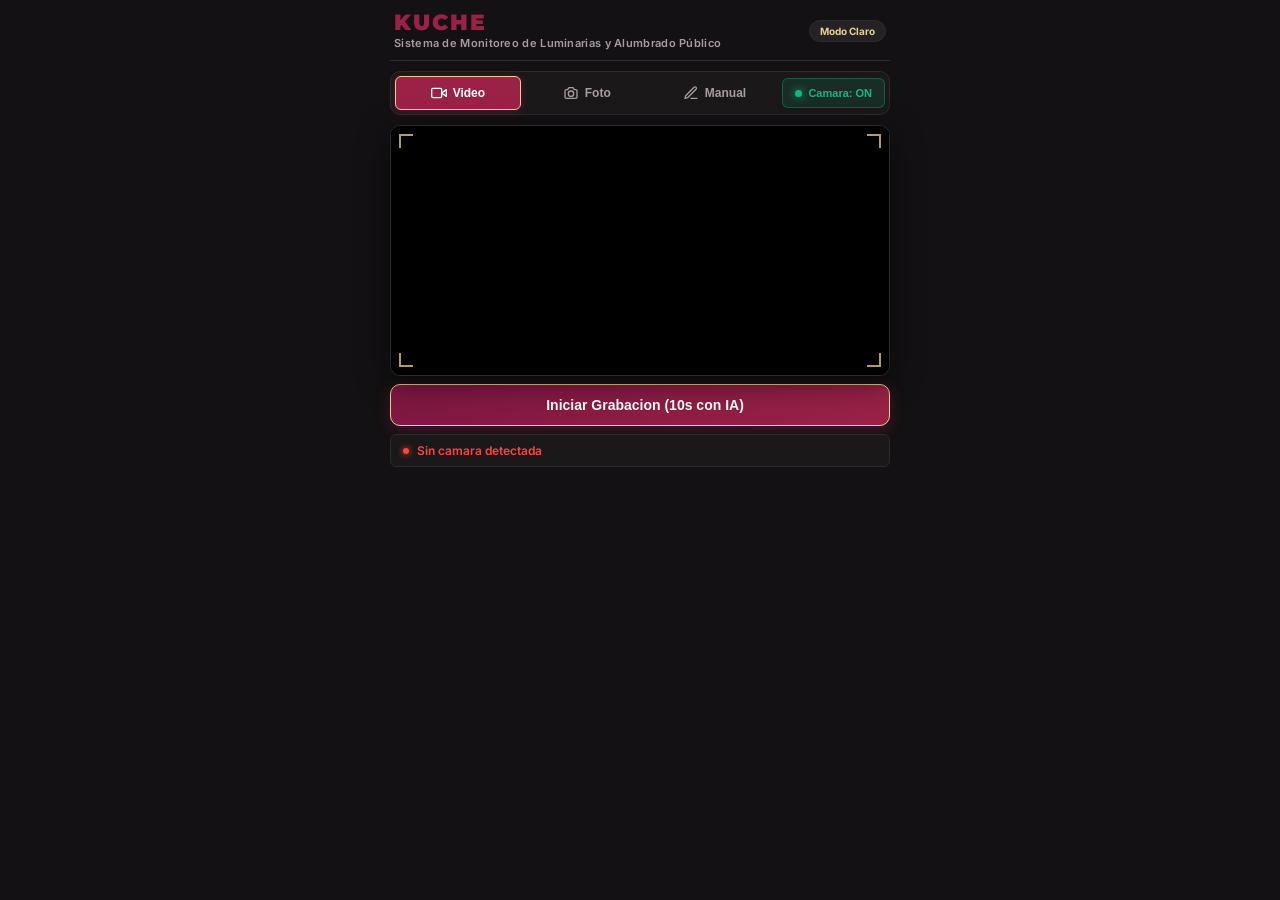
==== app.html @ 1e69f6f2 "feat(ui): eliminar logs de interfaz, banner PC conectada, campos de crucero/ubicacion y focalizar IA" ====
<!DOCTYPE html>
<html lang="es">
<head>
  <meta charset="utf-8">
  <meta name="viewport" content="width=device-width, initial-scale=1, maximum-scale=1, user-scalable=no">
  <title>KUCHE — App Móvil (Modo Demo)</title>
  
  <!-- PWA & Meta Tags -->
  <link rel="manifest" href="./static/manifest.json">
  <meta name="theme-color" content="#131113">
  <meta name="mobile-web-app-capable" content="yes">
  <meta name="apple-mobile-web-app-capable" content="yes">
  <meta name="apple-mobile-web-app-status-bar-style" content="black-translucent">
  <meta name="apple-mobile-web-app-title" content="KUCHE Demo">
  <meta name="application-name" content="KUCHE Demo">
  <meta name="msapplication-TileColor" content="#9B2247">
  <link rel="apple-touch-icon" href="./static/icons/apple-touch-icon.png">
  <link rel="icon" type="image/png" sizes="192x192" href="./static/icons/icon-192.png">
  
  <!-- Tipografía Montserrat y JetBrains Mono -->
  <link rel="preconnect" href="https://fonts.googleapis.com">
  <link href="https://fonts.googleapis.com/css2?family=Montserrat:wght@400;500;600;700;800;900&family=JetBrains+Mono:wght@400;600&family=Inter:wght@400;500;600;700&display=swap" rel="stylesheet">
  <link rel="stylesheet" href="./static/styles.css?v=8.0">
</head>
<body class="theme-dark">

<div class="app-wrapper">
  <!-- BARRA SUPERIOR / NAVBAR -->
  <header class="app-header">
    <div class="brand-group">
      <div class="brand-text">
        <h1 class="brand-kuche-wordmark">KUCHE</h1>
        <p>Sistema de Monitoreo de Luminarias y Alumbrado Público</p>
      </div>
    </div>
    <div style="display:flex; align-items:center; gap:8px;">
      <button id="btn-theme-toggle" class="btn-theme-pill" onclick="alternarTema()" title="Alternar entre Modo Oscuro y Modo Claro" style="padding:4px 10px; font-size:10px;">
        Modo Claro
      </button>
      <button id="btn-instalar-pwa" class="btn-instalar-pwa" style="display:none;" title="Instalar Aplicación en Pantalla de Inicio">
        <svg class="icon-svg" viewBox="0 0 24 24" style="width:13px; height:13px; stroke-width:2.5;"><path d="M21 15v4a2 2 0 0 1-2 2H5a2 2 0 0 1-2-2v-4"/><polyline points="7 10 12 15 17 10"/><line x1="12" y1="15" x2="12" y2="3"/></svg>
        <span>Instalar</span>
      </button>
    </div>
  </header>

  <!-- SELECTOR DE MODOS (TABS SEGMENTADOS) -->
  <div class="tabs-container">
    <div class="segmented-control tabs">
      <button class="tab activa" id="tab-video" onclick="cambiarModo('video')">
        <svg class="icon-svg" viewBox="0 0 24 24">
          <polygon points="23 7 16 12 23 17 23 7"/>
          <rect x="1" y="5" width="15" height="14" rx="2" ry="2"/>
        </svg>
        <span>Video</span>
      </button>
      <button class="tab" id="tab-foto" onclick="cambiarModo('foto')">
        <svg class="icon-svg" viewBox="0 0 24 24">
          <circle cx="12" cy="13" r="4"/>
          <path d="M5 7h2l2-3h6l2 3h2a2 2 0 0 1 2 2v9a2 2 0 0 1-2 2H5a2 2 0 0 1-2-2V9a2 2 0 0 1 2-2z"/>
        </svg>
        <span>Foto</span>
      </button>
      <button class="tab" id="tab-manual" onclick="cambiarModo('manual')">
        <svg class="icon-svg" viewBox="0 0 24 24">
          <path d="M12 20h9"/>
          <path d="M16.5 3.5a2.121 2.121 0 0 1 3 3L7 19l-4 1 1-4L16.5 3.5z"/>
        </svg>
        <span>Manual</span>
      </button>
    </div>
    <button id="btn-cam-toggle" class="btn-cam-toggle" onclick="toggleCamara()">
      <span class="dot-indicator"></span>
      <span>Camara: ON</span>
    </button>
  </div>

  <!-- VISOR DE CÁMARA / CANVAS -->
  <div id="visor-container">
    <div class="hud-reticle hud-tl"></div>
    <div class="hud-reticle hud-tr"></div>
    <div class="hud-reticle hud-bl"></div>
    <div class="hud-reticle hud-br"></div>
    <canvas id="canvas"></canvas>
    <div id="progress-bar"></div>
  </div>
  <!-- ÁREA DE CÁMARA EN MODO MANUAL (ADJUNTAR / TOMAR FOTO) -->
  <div id="manual-preview" style="display:none; position:relative; overflow:hidden;">
    <!-- Vista inicial: Botón de adjuntar / tomar foto en el visor de cámara -->
    <div id="manual-upload-prompt" style="display:flex; flex-direction:column; align-items:center; justify-content:center; gap:10px; width:100%; height:100%; min-height:220px; padding:20px; cursor:pointer;" onclick="document.getElementById('manual-foto-input').click()">
      <div style="width:54px; height:54px; border-radius:50%; background:rgba(188,149,92,0.18); border:1.5px solid var(--clr-dorado-acento, #BC955C); display:flex; align-items:center; justify-content:center; color:var(--clr-dorado-acento, #BC955C);">
        <svg class="icon-svg" style="width:28px; height:28px;" viewBox="0 0 24 24">
          <path d="M21 15v4a2 2 0 0 1-2 2H5a2 2 0 0 1-2-2v-4"/>
          <polyline points="17 8 12 3 7 8"/>
          <line x1="12" y1="3" x2="12" y2="15"/>
        </svg>
      </div>
      <div style="text-align:center;">
        <span style="display:block; font-size:14px; font-weight:800; color:#fff; letter-spacing:0.3px;">Cargar Fotografía de Evidencia</span>
        <small style="font-size:11px; color:var(--clr-texto-muted, #aaa);">Selecciona una imagen ya tomada desde tus archivos o galería</small>
      </div>
      <div class="btn-file-upload" style="margin-top:4px; pointer-events:none; padding:7px 16px; font-size:12px; display:inline-flex; align-items:center; gap:6px;">
        <svg class="icon-svg" viewBox="0 0 24 24" style="width:14px; height:14px;">
          <path d="M21 15v4a2 2 0 0 1-2 2H5a2 2 0 0 1-2-2v-4"/>
          <polyline points="17 8 12 3 7 8"/>
          <line x1="12" y1="3" x2="12" y2="15"/>
        </svg>
        <span id="manual-file-label">Seleccionar Imagen</span>
      </div>
    </div>

    <!-- Previsualización de la foto dentro de la zona de cámara -->
    <div id="manual-preview-container" style="display:none; width:100%; height:100%; min-height:220px; position:relative; background:#000;">
      <img id="manual-preview-img" src="" alt="Previsualización de evidencia" style="width:100%; height:100%; max-height:240px; object-fit:contain; display:block;">
      <div style="position:absolute; top:8px; left:8px; background:rgba(0,0,0,0.8); border:1px solid #10b981; border-radius:4px; padding:3px 8px; font-size:10px; font-weight:700; color:#10b981; display:flex; align-items:center; gap:4px;">
        <svg class="icon-svg" style="width:12px; height:12px;" viewBox="0 0 24 24"><polyline points="20 6 9 17 4 12"/></svg>
        <span>Foto Cargada</span>
      </div>
      <div style="position:absolute; top:8px; right:8px; display:flex; gap:6px;">
        <button type="button" onclick="document.getElementById('manual-foto-input').click()" style="background:rgba(0,0,0,0.85); border:1px solid var(--clr-dorado-acento, #BC955C); color:var(--clr-dorado-acento, #BC955C); padding:5px 10px; border-radius:4px; font-size:11px; font-weight:700; cursor:pointer;">Cambiar</button>
        <button type="button" onclick="eliminarFotoManual()" style="background:rgba(0,0,0,0.85); border:1px solid #ef4444; color:#ef4444; padding:5px 10px; border-radius:4px; font-size:11px; font-weight:700; cursor:pointer;">Quitar</button>
      </div>
    </div>

    <input type="file" id="manual-foto-input" accept="image/*" hidden onchange="cargarFotoManual(event)">
  </div>

  <!-- CONTROL DE MODO VIDEO (MÁXIMO 10 SEGUNDOS) -->
  <div id="sec-video">
    <button id="btn-grabar-video" class="btn-record" onclick="toggleGrabacionVideo()">
      <span id="ico-grabar"><span class="rec-pulse-icon"></span></span>
      <span id="txt-grabar">Iniciar Grabacion (10s con IA)</span>
    </button>
  </div>

  <!-- ESTADO DE LA IA -->
  <div id="live">Iniciando sistema...</div>

  <!-- SECCIÓN MODO FOTO -->
  <div id="sec-foto">
    <button onclick="capturarFoto()" class="btn-primary-action">
      <svg class="icon-svg" viewBox="0 0 24 24">
        <circle cx="12" cy="12" r="3"/>
        <path d="M19.4 15a1.65 1.65 0 0 0 .33 1.82l.06.06a2 2 0 0 1 0 2.83 2 2 0 0 1-2.83 0l-.06-.06a1.65 1.65 0 0 0-1.82-.33 1.65 1.65 0 0 0-1 1.51V21a2 2 0 0 1-2 2 2 2 0 0 1-2-2v-.09A1.65 1.65 0 0 0 9 19.4a1.65 1.65 0 0 0-1.82.33l-.06.06a2 2 0 0 1-2.83 0 2 2 0 0 1 0-2.83l.06-.06a1.65 1.65 0 0 0 .33-1.82 1.65 1.65 0 0 0-1.51-1H3a2 2 0 0 1-2-2 2 2 0 0 1 2-2h.09A1.65 1.65 0 0 0 4.6 9a1.65 1.65 0 0 0-.33-1.82l-.06-.06a2 2 0 0 1 0-2.83 2 2 0 0 1 2.83 0l.06.06a1.65 1.65 0 0 0 1.82.33H9a1.65 1.65 0 0 0 1-1.51V3a2 2 0 0 1 2-2 2 2 0 0 1 2 2v.09a1.65 1.65 0 0 0 1 1.51 1.65 1.65 0 0 0 1.82-.33l.06-.06a2 2 0 0 1 2.83 0 2 2 0 0 1 0 2.83l-.06.06a1.65 1.65 0 0 0-.33 1.82V9a1.65 1.65 0 0 0 1.51 1H21a2 2 0 0 1 2 2 2 2 0 0 1-2 2h-.09a1.65 1.65 0 0 0-1.51 1z"/>
      </svg>
      <span>Capturar y Analizar Foto</span>
    </button>
    <label class="btn-file-upload">
      <svg class="icon-svg" viewBox="0 0 24 24">
        <path d="M21 15v4a2 2 0 0 1-2 2H5a2 2 0 0 1-2-2v-4"/>
        <polyline points="17 8 12 3 7 8"/>
        <line x1="12" y1="3" x2="12" y2="15"/>
      </svg>
      <span>Subir imagen desde archivo</span>
      <input type="file" id="file" accept="image/*" hidden>
    </label>
  </div>

  <!-- SECCIÓN MODO MANUAL -->
  <div id="sec-manual">
    <div>
      <label class="form-label" for="infra-categoria-manual">Tipo de Luminaria / Incidencia</label>
      <select id="infra-categoria-manual" class="input-select">
        <option value="Luminaria LED Vial">Luminaria LED Vial Apagada</option>
        <option value="Luminaria Colonial">Luminaria Colonial / Farol Apagado</option>
        <option value="Luminaria Solar">Luminaria Solar Sin Carga</option>
        <option value="Fotocelda Averiada">Fotocelda Averiada / Intermitente</option>
        <option value="Brazo de Luminaria Dañado">Brazo / Soporte de Luminaria Afectado</option>
      </select>
    </div>


    <!-- CONFIRMACIÓN CON LA FOTO YA SUBIDA -->
    <div id="manual-resultado-exito" style="display: none; padding: 12px; background: rgba(16, 185, 129, 0.1); border: 1px solid #10b981; border-radius: 8px;">
      <div style="display: flex; align-items: center; justify-content: space-between; margin-bottom: 8px;">
        <span style="color: #10b981; font-weight: 800; font-size: 12px; display: flex; align-items: center; gap: 5px;">
          <svg class="icon-svg" style="width: 14px; height: 14px;" viewBox="0 0 24 24"><polyline points="20 6 9 17 4 12"/></svg>
          Reporte Registrado con Éxito
        </span>
        <span id="manual-resultado-folio" style="font-family: 'JetBrains Mono', monospace; font-size: 11px; font-weight: 800; color: var(--clr-dorado-acento);"></span>
      </div>
      <div style="text-align: center; background: #000; border-radius: 6px; overflow: hidden; max-height: 180px; margin-bottom: 8px;">
        <img id="manual-resultado-img" src="" alt="Foto registrada" style="width: 100%; max-height: 180px; object-fit: contain; display: block;">
      </div>
      <div id="manual-resultado-detalle" style="font-size: 11px; color: var(--clr-texto-muted, #ccc);"></div>
    </div>

    <div id="manual-foto-requerida-msg" style="font-size:11px; color:#f59e0b; text-align:center; margin-top:2px; margin-bottom:10px; display:flex; align-items:center; justify-content:center; gap:6px;">
      <svg class="icon-svg" style="width:13px; height:13px; stroke:#f59e0b;" viewBox="0 0 24 24"><circle cx="12" cy="12" r="10"/><line x1="12" y1="8" x2="12" y2="12"/><line x1="12" y1="16" x2="12.01" y2="16"/></svg>
      <span>Cargue una fotografía para habilitar el reporte</span>
    </div>

    <button onclick="enviarReporteManual()" class="btn-primary-action" id="btn-enviar-manual" disabled style="opacity:0.5; cursor:not-allowed;">
      <svg class="icon-svg" viewBox="0 0 24 24">
        <line x1="22" y1="2" x2="11" y2="13"/>
        <polygon points="22 2 15 22 11 13 2 9 22 2"/>
      </svg>
      <span>Registrar Reporte (Modo Demo)</span>
    </button>
  </div>

  <!-- PANEL MODAL DE REPORTE IA (TRAS DETECCIÓN) -->
  <div id="panel-reporte">
    <div class="panel-title-badge" style="background: rgba(155, 34, 71, 0.2); border: 1px solid var(--clr-guinda-mexicano); color: #fff; padding: 6px 12px; border-radius: 6px; display: inline-flex; align-items: center; gap: 8px; font-weight: 700; margin-bottom: 10px;">
      <svg class="icon-svg" viewBox="0 0 24 24" style="color: var(--clr-dorado-acento); width: 18px; height: 18px;">
        <circle cx="12" cy="12" r="10"/>
        <line x1="12" y1="8" x2="12" y2="12"/>
        <line x1="12" y1="16" x2="12.01" y2="16"/>
      </svg>
      <span>Reporte Técnico Obligatorio — Luminaria Detectada por IA</span>
    </div>

    <!-- Foto congelada con la detección -->
    <img id="reporte-img" alt="Luminaria detectada">

    <!-- Tipo de Luminaria / Farol Identificado por IA -->
    <div style="margin-bottom:8px;">
      <label class="form-label" for="reporte-tipo-luminaria">Tipo de Luminaria / Farol (Detectado por IA)</label>
      <input type="text" id="reporte-tipo-luminaria" class="input-text" readonly style="font-weight:700; color:var(--clr-dorado-acento); background:var(--bg-elevated); border:1px solid var(--clr-dorado-acento); padding:8px 10px; border-radius:6px; width:100%;">
    </div>

    <!-- Confianza IA -->
    <div id="reporte-conf" style="margin-bottom:10px; font-size:12px; color:var(--text-muted);"></div>

    <!-- Descripción de la Falla escrita obligatoriamente por el operador -->
    <div style="margin-bottom:10px;">
      <label class="form-label" for="reporte-falla">
        Descripción de la Falla / Incidencia <span style="color:#ef4444; font-weight:700;">* (Obligatorio redactar)</span>
      </label>
      <textarea id="reporte-falla" class="input-textarea" placeholder="Escriba la falla observada (ej. foco fundido, parpadeo constante, difusor quebrado, fotocelda trabada, brazo vencido)..." rows="3" required style="width:100%; border:1.5px solid var(--clr-guinda-mexicano); font-size:13px;"></textarea>
      <div style="font-size:11px; color:var(--text-muted); margin-top:3px;">
        El operador debe redactar detalladamente la falla física de la luminaria para validar el registro.
      </div>
    </div>

    <!-- Condición Horaria: Día o Noche detectada por IA -->
    <div style="margin-bottom:12px;">
      <label class="form-label" for="reporte-condicion-horaria">Condición Horaria (Detectada por IA)</label>
      <input type="text" id="reporte-condicion-horaria" class="input-text" readonly value="Día" style="font-weight:700; color:#10b981; background:var(--bg-elevated); border:1px solid #10b981; padding:8px 10px; border-radius:6px; width:100%;">
    </div>

    <button onclick="enviarReporteIA()" class="btn-submit-report" style="width:100%; padding:14px; font-size:14px; font-weight:700;">
      <svg class="icon-svg" viewBox="0 0 24 24">
        <line x1="22" y1="2" x2="11" y2="13"/>
        <polygon points="22 2 15 22 11 13 2 9 22 2"/>
      </svg>
      <span>Confirmar y Enviar Reporte Oficial (Obligatorio)</span>
    </button>
  </div>

  <!-- TOAST DE CONFIRMACIÓN -->
  <div id="toast-ok">
    <svg class="icon-svg" viewBox="0 0 24 24" style="color:var(--green); stroke-width:3;">
      <polyline points="20 6 9 17 4 12"/>
    </svg>
    <span>Registro guardado con éxito</span>
  </div>

  <video id="video" autoplay playsinline muted hidden></video>
</div>

<!-- Scripts Kuche: Puente API y Lógica PWA -->
<script src="./static/kuche-api.js"></script>
<script src="./static/app.js?v=8.0"></script>

<script>
// Conmutador de Tema (Modo Oscuro / Modo Claro)
function alternarTema() {
  const esOscuro = !document.body.classList.contains('theme-light');
  const nuevo = esOscuro ? 'light' : 'dark';
  aplicarTema(nuevo);
  localStorage.setItem('kuche_theme_pref', nuevo);
}

function aplicarTema(tema) {
  document.body.classList.remove('theme-dark', 'theme-light');
  document.body.classList.add(tema === 'light' ? 'theme-light' : 'theme-dark');
  
  const btn = document.getElementById('btn-theme-toggle');
  if (btn) {
    btn.innerHTML = tema === 'light' ? 'Modo Oscuro' : 'Modo Claro';
  }

  const metaTheme = document.querySelector('meta[name="theme-color"]');
  if (metaTheme) {
    metaTheme.setAttribute('content', tema === 'light' ? '#FFFFFF' : '#131113');
  }
}

window.addEventListener('DOMContentLoaded', () => {
  const guardadoTema = localStorage.getItem('kuche_theme_pref') || 'dark';
  aplicarTema(guardadoTema);
  if (typeof iniciarCamara === 'function') {
    iniciarCamara();
  }
});

window.addEventListener('storage', (e) => {
  if (e.key === 'kuche_theme_pref') {
    aplicarTema(e.newValue || 'dark');
  }
});
</script>
</body>
</html>
---- static/styles.css ----
/* =====================================================================
   SISTEMA DE DISEÑO — REPORTE DE INFRAESTRUCTURA URBANA
   Estilo moderno, minimalista, sin emojis, alta fidelidad visual (Dark Mode)
   ===================================================================== */

@import url('https://fonts.googleapis.com/css2?family=Inter:wght@300;400;500;600;700&family=JetBrains+Mono:wght@400;500&display=swap');

:root, body.theme-dark {
  --bg-base: #131113;
  --bg-surface: #1B181A;
  --bg-surface-glass: rgba(27, 24, 26, 0.92);
  --bg-surface-elevated: #252124;
  --bg-input: #252124;
  
  --border-subtle: #2E292C;
  --border-medium: #2E292C;
  --border-active: #E6D194;
  
  --cyan: #E6D194;
  --cyan-glow: rgba(230, 209, 148, 0.25);
  --green: #10b981;
  --green-glow: rgba(16, 185, 129, 0.25);
  --amber: #f59e0b;
  --amber-glow: rgba(245, 158, 11, 0.25);
  --red: #9B2247;
  --red-glow: rgba(155, 34, 71, 0.35);
  
  --text-main: #F1ECEE;
  --text-secondary: #A69CA1;
  --text-muted: #A69CA1;
  
  --guinda-primary: #9B2247;
  --dorado-accent: #E6D194;
  
  --radius-sm: 6px;
  --radius-md: 10px;
  --radius-lg: 14px;
  --radius-full: 9999px;
  
  --shadow-card: 0 8px 30px rgba(0, 0, 0, 0.5);
  --shadow-glow: 0 0 20px rgba(230, 209, 148, 0.25);
}

body.theme-light {
  --bg-base: #F8F9FA;
  --bg-surface: #FFFFFF;
  --bg-surface-glass: rgba(255, 255, 255, 0.95);
  --bg-surface-elevated: #F3F4F6;
  --bg-input: #FFFFFF;
  
  --border-subtle: #E5E7EB;
  --border-medium: #D1D5DB;
  --border-active: #9B2247;
  
  --cyan: #9B2247;
  --cyan-glow: rgba(155, 34, 71, 0.2);
  --green: #059669;
  --green-glow: rgba(5, 150, 105, 0.2);
  --amber: #d97706;
  --amber-glow: rgba(217, 119, 6, 0.2);
  --red: #9B2247;
  --red-glow: rgba(155, 34, 71, 0.25);
  
  --text-main: #111827;
  --text-secondary: #4B5563;
  --text-muted: #6B7280;
  
  --guinda-primary: #9B2247;
  --dorado-accent: #BC955C;
  
  --radius-sm: 6px;
  --radius-md: 10px;
  --radius-lg: 14px;
  --radius-full: 9999px;
  
  --shadow-card: 0 4px 16px rgba(0, 0, 0, 0.06);
  --shadow-glow: 0 0 16px rgba(155, 34, 71, 0.15);
}

.btn-theme-pill {
  display: inline-flex;
  align-items: center;
  gap: 6px;
  padding: 6px 12px;
  border-radius: var(--radius-full);
  font-size: 11px;
  font-weight: 700;
  cursor: pointer;
  border: 1px solid var(--border-medium);
  background: var(--bg-surface-elevated);
  color: var(--dorado-accent);
  transition: all 0.2s ease;
  font-family: inherit;
}
.btn-theme-pill:hover {
  border-color: var(--dorado-accent);
  transform: translateY(-1px);
}
body.theme-light .btn-theme-pill {
  border: 1px solid #E5E7EB;
  background: #FFFFFF;
  color: #9B2247;
  box-shadow: 0 1px 4px rgba(0,0,0,0.06);
}
body.theme-light .btn-theme-pill:hover {
  border-color: #9B2247;
  background: #F9FAFB;
}

*, *::before, *::after {
  box-sizing: border-box;
  margin: 0;
  padding: 0;
}

body {
  background-color: var(--bg-base);
  color: var(--text-main);
  font-family: 'Inter', -apple-system, BlinkMacSystemFont, sans-serif;
  -webkit-font-smoothing: antialiased;
  min-height: 100vh;
  display: flex;
  justify-content: center;
  overflow-x: hidden;
  transition: background-color 0.25s, color 0.25s;
}

.app-wrapper {
  width: 100%;
  max-width: 520px;
  display: flex;
  flex-direction: column;
  min-height: 100vh;
  background: var(--bg-base);
  padding: 0 10px 30px;
  position: relative;
  transition: background-color 0.25s;
}

/* ─── Top Navbar ─────────────────────────────────────────────── */
.app-header {
  display: flex;
  align-items: center;
  justify-content: space-between;
  padding: 12px 4px 10px;
  border-bottom: 1px solid var(--border-subtle);
  margin-bottom: 10px;
}

.brand-group {
  display: flex;
  align-items: center;
  gap: 10px;
}

.brand-text h1.brand-kuche-wordmark {
  font-family: 'Montserrat', sans-serif;
  font-size: 22px;
  font-weight: 900;
  letter-spacing: 2px;
  color: var(--guinda-primary);
  line-height: 1;
  text-transform: uppercase;
  margin-bottom: 2px;
}

.brand-text p {
  font-size: 11px;
  color: var(--text-secondary);
  font-weight: 600;
  letter-spacing: 0.3px;
}

.btn-instalar-pwa {
  display: inline-flex;
  align-items: center;
  gap: 5px;
  background: var(--guinda-primary);
  color: #FFFFFF;
  border: 1px solid var(--dorado-accent);
  padding: 6px 12px;
  border-radius: var(--radius-sm);
  font-size: 11.5px;
  font-weight: 700;
  cursor: pointer;
  transition: all 0.2s;
}

.btn-instalar-pwa:hover {
  filter: brightness(1.1);
  transform: translateY(-1px);
}

.btn-nav-map {
  display: none !important;
}

/* ─── Tabs Segmentados (Modo) ────────────────────────────────── */
.tabs-container {
  display: flex;
  align-items: center;
  justify-content: space-between;
  gap: 6px;
  background: var(--bg-surface);
  border: 1px solid var(--border-subtle);
  padding: 4px;
  border-radius: var(--radius-md);
  margin-bottom: 10px;
}

.segmented-control {
  display: flex;
  gap: 4px;
  flex: 1;
}

.tab {
  flex: 1;
  background: transparent;
  color: var(--text-secondary);
  border: none;
  border-radius: var(--radius-sm);
  padding: 8px 10px;
  font-size: 12px;
  font-weight: 600;
  cursor: pointer;
  display: flex;
  align-items: center;
  justify-content: center;
  gap: 6px;
  transition: all 0.2s ease;
}

.tab:hover:not(.activa) {
  color: var(--text-main);
  background: rgba(255, 255, 255, 0.04);
}

.tab.activa {
  background: var(--guinda-primary);
  color: #FFFFFF;
  box-shadow: 0 2px 8px rgba(155, 34, 71, 0.4);
  border: 1px solid var(--dorado-accent);
}

.btn-cam-toggle {
  display: inline-flex;
  align-items: center;
  gap: 6px;
  background: rgba(16, 185, 129, 0.12);
  color: var(--green);
  border: 1px solid rgba(16, 185, 129, 0.35);
  border-radius: var(--radius-sm);
  padding: 8px 12px;
  font-size: 11px;
  font-weight: 600;
  cursor: pointer;
  transition: all 0.2s ease;
  white-space: nowrap;
}

.btn-cam-toggle.pausada {
  background: rgba(239, 68, 68, 0.12);
  color: var(--red);
  border-color: rgba(239, 68, 68, 0.35);
}

.dot-indicator {
  width: 7px;
  height: 7px;
  border-radius: 50%;
  background-color: var(--green);
  box-shadow: 0 0 8px var(--green);
}

.btn-cam-toggle.pausada .dot-indicator {
  background-color: var(--red);
  box-shadow: 0 0 8px var(--red);
}

/* ─── Visor y Canvas ─────────────────────────────────────────── */
#visor-container {
  position: relative;
  width: 100%;
  background: #000;
  border-radius: var(--radius-md);
  overflow: hidden;
  border: 1px solid var(--border-medium);
  box-shadow: var(--shadow-card);
  margin-bottom: 8px;
}

canvas#canvas {
  width: 100%;
  height: auto;
  max-height: 48vh;
  display: block;
  object-fit: contain;
  background: #000;
}

#manual-preview {
  width: 100%;
  height: 240px;
  background: var(--bg-surface);
  border-radius: var(--radius-md);
  border: 1px dashed var(--border-medium);
  display: flex;
  flex-direction: column;
  align-items: center;
  justify-content: center;
  gap: 8px;
  color: var(--text-muted);
  font-size: 13px;
  margin-bottom: 8px;
}

/* Indicadores de esquina (HUD Viewfinder) */
.hud-reticle {
  position: absolute;
  width: 14px;
  height: 14px;
  border-color: var(--cyan);
  border-style: solid;
  pointer-events: none;
  opacity: 0.75;
}
.hud-tl { top: 8px; left: 8px; border-width: 2px 0 0 2px; }
.hud-tr { top: 8px; right: 8px; border-width: 2px 2px 0 0; }
.hud-bl { bottom: 8px; left: 8px; border-width: 0 0 2px 2px; }
.hud-br { bottom: 8px; right: 8px; border-width: 0 2px 2px 0; }

#progress-bar {
  position: absolute;
  top: 0;
  left: 0;
  height: 3px;
  background: linear-gradient(90deg, var(--cyan), #3b82f6);
  width: 0%;
  box-shadow: 0 0 8px var(--cyan);
  transition: width 0.1s linear;
  z-index: 10;
}

/* ─── Botón de Grabación Video ───────────────────────────────── */
#sec-video {
  margin-bottom: 8px;
}

.btn-record {
  width: 100%;
  padding: 12px 16px;
  background: linear-gradient(135deg, #7e1741, #9B2247);
  color: #fff;
  border: 1px solid var(--dorado-accent);
  border-radius: var(--radius-md);
  font-size: 14px;
  font-weight: 700;
  cursor: pointer;
  display: flex;
  align-items: center;
  justify-content: center;
  gap: 10px;
  box-shadow: 0 4px 14px var(--red-glow);
  transition: all 0.2s ease;
}

.btn-record:hover {
  filter: brightness(1.1);
  transform: translateY(-1px);
}

.rec-pulse-icon {
  width: 10px;
  height: 10px;
  border-radius: 50%;
  background: #fff;
  animation: pulse-ring 1.2s infinite ease-out;
}

.rec-square-icon {
  width: 10px;
  height: 10px;
  background: #fff;
  border-radius: 2px;
}

@keyframes pulse-ring {
  0% { transform: scale(0.9); opacity: 1; }
  50% { transform: scale(1.4); opacity: 0.6; }
  100% { transform: scale(0.9); opacity: 1; }
}

/* ─── Status Bar ─────────────────────────────────────────────── */
#live {
  background: var(--bg-surface);
  border: 1px solid var(--border-subtle);
  border-radius: var(--radius-sm);
  padding: 8px 12px;
  font-size: 12px;
  font-weight: 600;
  color: var(--cyan);
  display: flex;
  align-items: center;
  gap: 8px;
  margin-bottom: 8px;
  white-space: nowrap;
  overflow: hidden;
  text-overflow: ellipsis;
}

#live::before {
  content: "";
  display: inline-block;
  width: 6px;
  height: 6px;
  border-radius: 50%;
  background: currentColor;
  box-shadow: 0 0 6px currentColor;
  flex-shrink: 0;
}

/* ─── Consola de Diagnóstico (Oculta de la interfaz) ────────── */
#log-panel {
  display: none !important;
}

/* ─── Sección Modo Foto ──────────────────────────────────────── */
#sec-foto {
  display: none;
  flex-direction: column;
  gap: 8px;
  margin-bottom: 10px;
}

.btn-primary-action {
  width: 100%;
  padding: 13px 18px;
  background: linear-gradient(135deg, #7e1741, #9B2247);
  color: #fff;
  border: 1px solid var(--dorado-accent);
  border-radius: var(--radius-md);
  font-size: 14px;
  font-weight: 700;
  cursor: pointer;
  display: flex;
  align-items: center;
  justify-content: center;
  gap: 8px;
  box-shadow: 0 4px 14px rgba(155, 34, 71, 0.4);
  transition: all 0.2s ease;
}

.btn-primary-action:hover {
  filter: brightness(1.1);
  transform: translateY(-1px);
}

.btn-file-upload {
  width: 100%;
  padding: 11px 16px;
  background: var(--bg-surface-elevated);
  color: var(--text-main);
  border: 1px solid var(--border-medium);
  border-radius: var(--radius-md);
  font-size: 13px;
  font-weight: 600;
  cursor: pointer;
  display: flex;
  align-items: center;
  justify-content: center;
  gap: 8px;
  transition: all 0.2s ease;
}

.btn-file-upload:hover {
  background: var(--bg-surface);
  border-color: var(--dorado-accent);
}

/* ─── Sección Modo Manual ────────────────────────────────────── */
#sec-manual {
  display: none;
  flex-direction: column;
  gap: 10px;
  background: var(--bg-surface);
  border: 1px solid var(--border-subtle);
  border-radius: var(--radius-md);
  padding: 14px;
  margin-bottom: 10px;
}

.form-label {
  font-size: 11px;
  font-weight: 600;
  text-transform: uppercase;
  letter-spacing: 0.6px;
  color: var(--text-secondary);
  margin-bottom: 4px;
  display: block;
}

.input-select, .input-textarea {
  width: 100%;
  background: var(--bg-input);
  color: var(--text-main);
  border: 1px solid var(--border-medium);
  border-radius: var(--radius-sm);
  padding: 10px 12px;
  font-size: 13px;
  font-family: inherit;
  transition: border-color 0.2s;
  outline: none;
}

.input-select:focus, .input-textarea:focus {
  border-color: var(--dorado-accent);
  box-shadow: 0 0 0 2px rgba(230, 209, 148, 0.25);
}

.input-textarea {
  resize: none;
  min-height: 70px;
}

/* ─── Panel Modal de Reporte IA ──────────────────────────────── */
#panel-reporte {
  display: none;
  background: var(--bg-surface);
  border: 1px solid var(--dorado-accent);
  border-radius: var(--radius-lg);
  padding: 14px;
  margin-bottom: 12px;
  box-shadow: var(--shadow-card);
  animation: slide-up 0.25s cubic-bezier(0.16, 1, 0.3, 1);
}

@keyframes slide-up {
  from { opacity: 0; transform: translateY(12px); }
  to { opacity: 1; transform: translateY(0); }
}

.panel-title-badge {
  display: inline-flex;
  align-items: center;
  gap: 6px;
  font-size: 11px;
  font-weight: 700;
  letter-spacing: 0.8px;
  text-transform: uppercase;
  color: var(--dorado-accent);
  background: rgba(188, 149, 92, 0.15);
  padding: 4px 10px;
  border-radius: var(--radius-full);
  margin-bottom: 10px;
  border: 1px solid var(--dorado-accent);
}

#reporte-img {
  width: 100%;
  max-height: 240px;
  object-fit: contain;
  background: #000;
  border-radius: var(--radius-sm);
  border: 1px solid var(--border-medium);
  margin-bottom: 10px;
  display: none;
}

#reporte-conf {
  font-size: 11px;
  color: var(--text-secondary);
  margin-top: 4px;
  margin-bottom: 10px;
  font-family: 'JetBrains Mono', monospace;
}

.btn-submit-report {
  width: 100%;
  padding: 13px;
  background: linear-gradient(135deg, #7e1741, #9B2247);
  color: #FFFFFF;
  border: 1px solid var(--dorado-accent);
  border-radius: var(--radius-md);
  font-size: 14px;
  font-weight: 700;
  cursor: pointer;
  display: flex;
  align-items: center;
  justify-content: center;
  gap: 8px;
  box-shadow: 0 4px 14px rgba(155, 34, 71, 0.4);
  transition: all 0.2s ease;
  margin-bottom: 6px;
}

.btn-submit-report:hover {
  filter: brightness(1.1);
}

.btn-discard-report {
  width: 100%;
  padding: 9px;
  background: transparent;
  color: var(--text-muted);
  border: 1px solid var(--border-subtle);
  border-radius: var(--radius-md);
  font-size: 12px;
  font-weight: 600;
  cursor: pointer;
  transition: all 0.2s ease;
}

.btn-discard-report:hover {
  background: rgba(255, 255, 255, 0.05);
  color: var(--text-main);
}

/* ─── Toast Flotante ─────────────────────────────────────────── */
#toast-ok {
  display: none;
  position: fixed;
  bottom: 24px;
  left: 50%;
  transform: translateX(-50%);
  background: var(--bg-surface-elevated);
  border: 1px solid var(--green);
  color: var(--text-main);
  padding: 12px 22px;
  border-radius: var(--radius-full);
  font-size: 13px;
  font-weight: 600;
  box-shadow: 0 6px 20px rgba(0, 0, 0, 0.7), 0 0 12px var(--green-glow);
  z-index: 9999;
  display: none;
  align-items: center;
  gap: 8px;
}

#toast-ok.visible {
  display: flex;
  animation: toast-fade 0.3s ease-out;
}

@keyframes toast-fade {
  from { opacity: 0; transform: translate(-50%, 15px); }
  to { opacity: 1; transform: translate(-50%, 0); }
}

/* ─── Iconos SVG Utilitarios ─────────────────────────────────── */
.icon-svg {
  display: inline-block;
  width: 16px;
  height: 16px;
  stroke-width: 2;
  stroke: currentColor;
  fill: none;
  stroke-linecap: round;
  stroke-linejoin: round;
  vertical-align: middle;
}
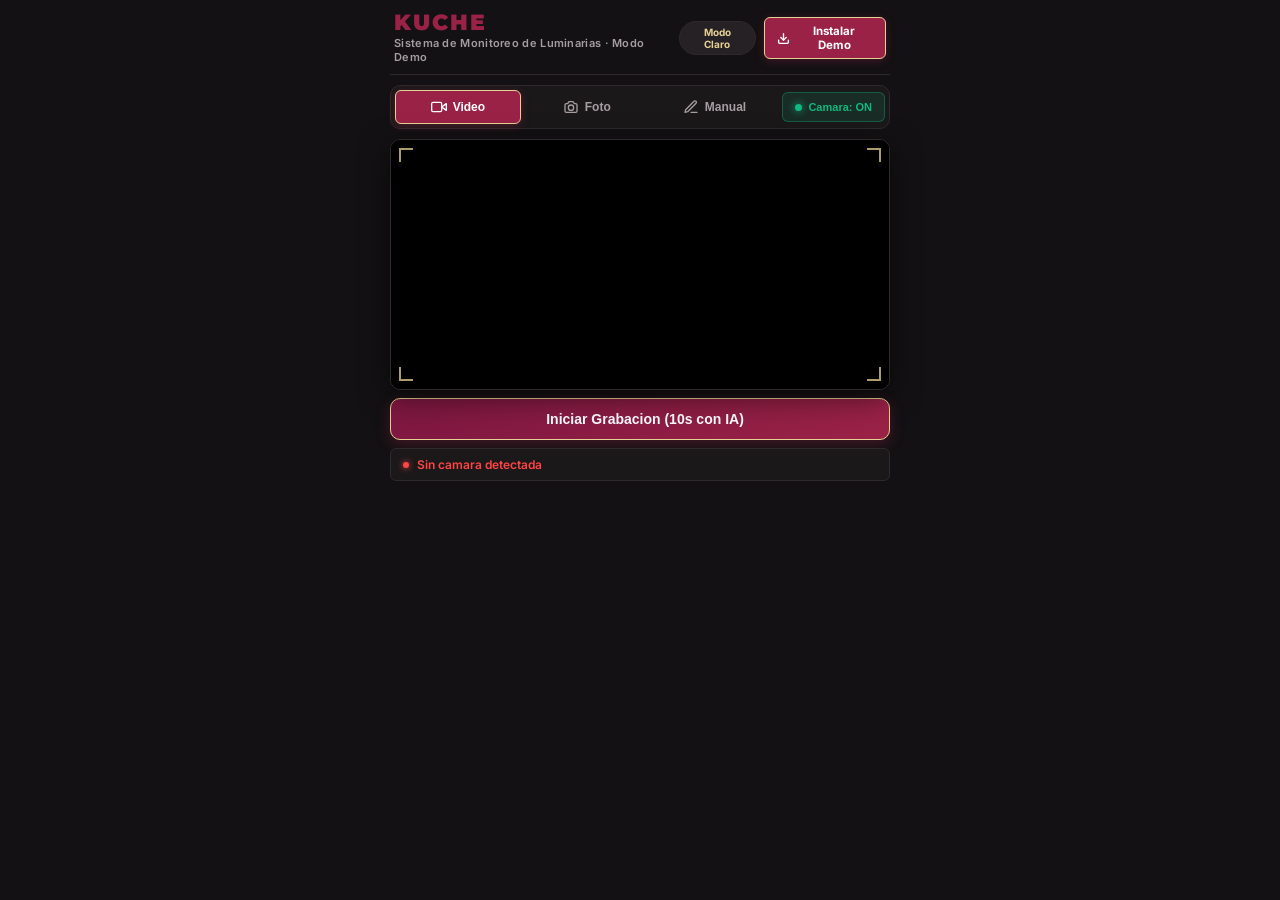
==== commit 50f732f3: "feat(pwa): activar boton de instalacion forzado en Demo y Portal oficial con guia de instalacion y c" ====
--- a/app.html
+++ b/app.html
@@ -20,7 +20,7 @@
   <!-- Tipografía Montserrat y JetBrains Mono -->
   <link rel="preconnect" href="https://fonts.googleapis.com">
   <link href="https://fonts.googleapis.com/css2?family=Montserrat:wght@400;500;600;700;800;900&family=JetBrains+Mono:wght@400;600&family=Inter:wght@400;500;600;700&display=swap" rel="stylesheet">
-  <link rel="stylesheet" href="./static/styles.css?v=8.0">
+  <link rel="stylesheet" href="./static/styles.css?v=12.0">
 </head>
 <body class="theme-dark">
 
@@ -30,16 +30,16 @@
     <div class="brand-group">
       <div class="brand-text">
         <h1 class="brand-kuche-wordmark">KUCHE</h1>
-        <p>Sistema de Monitoreo de Luminarias y Alumbrado Público</p>
+        <p>Sistema de Monitoreo de Luminarias · Modo Demo</p>
       </div>
     </div>
     <div style="display:flex; align-items:center; gap:8px;">
       <button id="btn-theme-toggle" class="btn-theme-pill" onclick="alternarTema()" title="Alternar entre Modo Oscuro y Modo Claro" style="padding:4px 10px; font-size:10px;">
         Modo Claro
       </button>
-      <button id="btn-instalar-pwa" class="btn-instalar-pwa" style="display:none;" title="Instalar Aplicación en Pantalla de Inicio">
+      <button id="btn-instalar-pwa" class="btn-instalar-pwa" onclick="iniciarInstalacionPWA('demo')" title="Instalar KUCHE Modo Demo en Pantalla de Inicio" style="display:inline-flex !important;">
         <svg class="icon-svg" viewBox="0 0 24 24" style="width:13px; height:13px; stroke-width:2.5;"><path d="M21 15v4a2 2 0 0 1-2 2H5a2 2 0 0 1-2-2v-4"/><polyline points="7 10 12 15 17 10"/><line x1="12" y1="15" x2="12" y2="3"/></svg>
-        <span>Instalar</span>
+        <span>Instalar Demo</span>
       </button>
     </div>
   </header>
@@ -260,8 +260,8 @@
 </div>
 
 <!-- Scripts Kuche: Puente API y Lógica PWA -->
-<script src="./static/kuche-api.js"></script>
-<script src="./static/app.js?v=8.0"></script>
+<script src="./static/kuche-api.js?v=12.0"></script>
+<script src="./static/app.js?v=12.0"></script>
 
 <script>
 // Conmutador de Tema (Modo Oscuro / Modo Claro)
--- a/static/styles.css
+++ b/static/styles.css
@@ -172,23 +172,163 @@
 }
 
 .btn-instalar-pwa {
-  display: inline-flex;
-  align-items: center;
-  gap: 5px;
-  background: var(--guinda-primary);
-  color: #FFFFFF;
-  border: 1px solid var(--dorado-accent);
+  display: inline-flex !important;
+  visibility: visible !important;
+  opacity: 1 !important;
+  align-items: center;
+  gap: 6px;
+  background: var(--guinda-primary) !important;
+  color: #FFFFFF !important;
+  border: 1px solid var(--dorado-accent) !important;
   padding: 6px 12px;
   border-radius: var(--radius-sm);
   font-size: 11.5px;
   font-weight: 700;
   cursor: pointer;
+  transition: all 0.2s ease;
+  text-decoration: none;
+  font-family: inherit;
+  box-shadow: 0 2px 8px rgba(155, 34, 71, 0.35);
+}
+
+.btn-instalar-pwa:hover {
+  filter: brightness(1.15);
+  transform: translateY(-1px);
+  box-shadow: 0 4px 12px rgba(155, 34, 71, 0.5);
+}
+
+.btn-instalar-pwa svg {
+  flex-shrink: 0;
+}
+
+.auth-install-prompt-box {
+  background: var(--bg-tertiary);
+  border: 1px solid var(--border-medium);
+  border-radius: 10px;
+  padding: 12px 14px;
+  display: flex;
+  align-items: center;
+  justify-content: space-between;
+  margin-top: 20px;
+  gap: 10px;
+}
+
+/* ─── Modal Guía de Instalación PWA ───────────────────────────── */
+.modal-pwa-overlay {
+  position: fixed;
+  inset: 0;
+  background: rgba(0, 0, 0, 0.82);
+  backdrop-filter: blur(4px);
+  -webkit-backdrop-filter: blur(4px);
+  z-index: 100000;
+  display: flex;
+  align-items: center;
+  justify-content: center;
+  padding: 16px;
+  opacity: 0;
+  pointer-events: none;
+  transition: opacity 0.25s ease;
+}
+.modal-pwa-overlay.active {
+  opacity: 1;
+  pointer-events: auto;
+}
+.modal-pwa-card {
+  background: var(--bg-surface);
+  border: 1.5px solid var(--dorado-accent);
+  border-radius: 14px;
+  max-width: 440px;
+  width: 100%;
+  padding: 24px 20px;
+  box-shadow: 0 16px 40px rgba(0, 0, 0, 0.7);
+  color: var(--text-main);
+  position: relative;
+  transform: scale(0.95);
+  transition: transform 0.25s ease;
+}
+.modal-pwa-overlay.active .modal-pwa-card {
+  transform: scale(1);
+}
+.modal-pwa-header {
+  display: flex;
+  align-items: flex-start;
+  gap: 12px;
+  margin-bottom: 16px;
+}
+.modal-pwa-icon {
+  width: 42px;
+  height: 42px;
+  border-radius: 10px;
+  background: rgba(155, 34, 71, 0.2);
+  border: 1px solid var(--guinda-primary);
+  display: flex;
+  align-items: center;
+  justify-content: center;
+  color: var(--dorado-accent);
+  flex-shrink: 0;
+}
+.modal-pwa-title {
+  font-family: 'Montserrat', sans-serif;
+  font-size: 15px;
+  font-weight: 800;
+  color: var(--text-main);
+  margin: 0;
+  line-height: 1.3;
+}
+.modal-pwa-sub {
+  font-size: 11px;
+  color: var(--text-secondary);
+  display: block;
+  margin-top: 3px;
+}
+.modal-pwa-steps {
+  list-style: none;
+  padding: 0;
+  margin: 0 0 20px 0;
+  display: flex;
+  flex-direction: column;
+  gap: 10px;
+}
+.modal-pwa-step-item {
+  display: flex;
+  align-items: flex-start;
+  gap: 10px;
+  background: var(--bg-tertiary);
+  border: 1px solid var(--border-subtle);
+  border-radius: 8px;
+  padding: 10px 12px;
+  font-size: 12px;
+  line-height: 1.45;
+  color: var(--text-main);
+}
+.modal-pwa-step-num {
+  width: 22px;
+  height: 22px;
+  border-radius: 50%;
+  background: var(--guinda-primary);
+  color: #fff;
+  font-weight: 800;
+  font-size: 11px;
+  display: flex;
+  align-items: center;
+  justify-content: center;
+  flex-shrink: 0;
+}
+.modal-pwa-btn-close {
+  width: 100%;
+  background: var(--guinda-primary);
+  color: #FFFFFF;
+  border: 1px solid var(--dorado-accent);
+  font-weight: 800;
+  font-size: 12.5px;
+  padding: 10px 14px;
+  border-radius: 8px;
+  cursor: pointer;
   transition: all 0.2s;
-}
-
-.btn-instalar-pwa:hover {
-  filter: brightness(1.1);
-  transform: translateY(-1px);
+  font-family: inherit;
+}
+.modal-pwa-btn-close:hover {
+  filter: brightness(1.15);
 }
 
 .btn-nav-map {
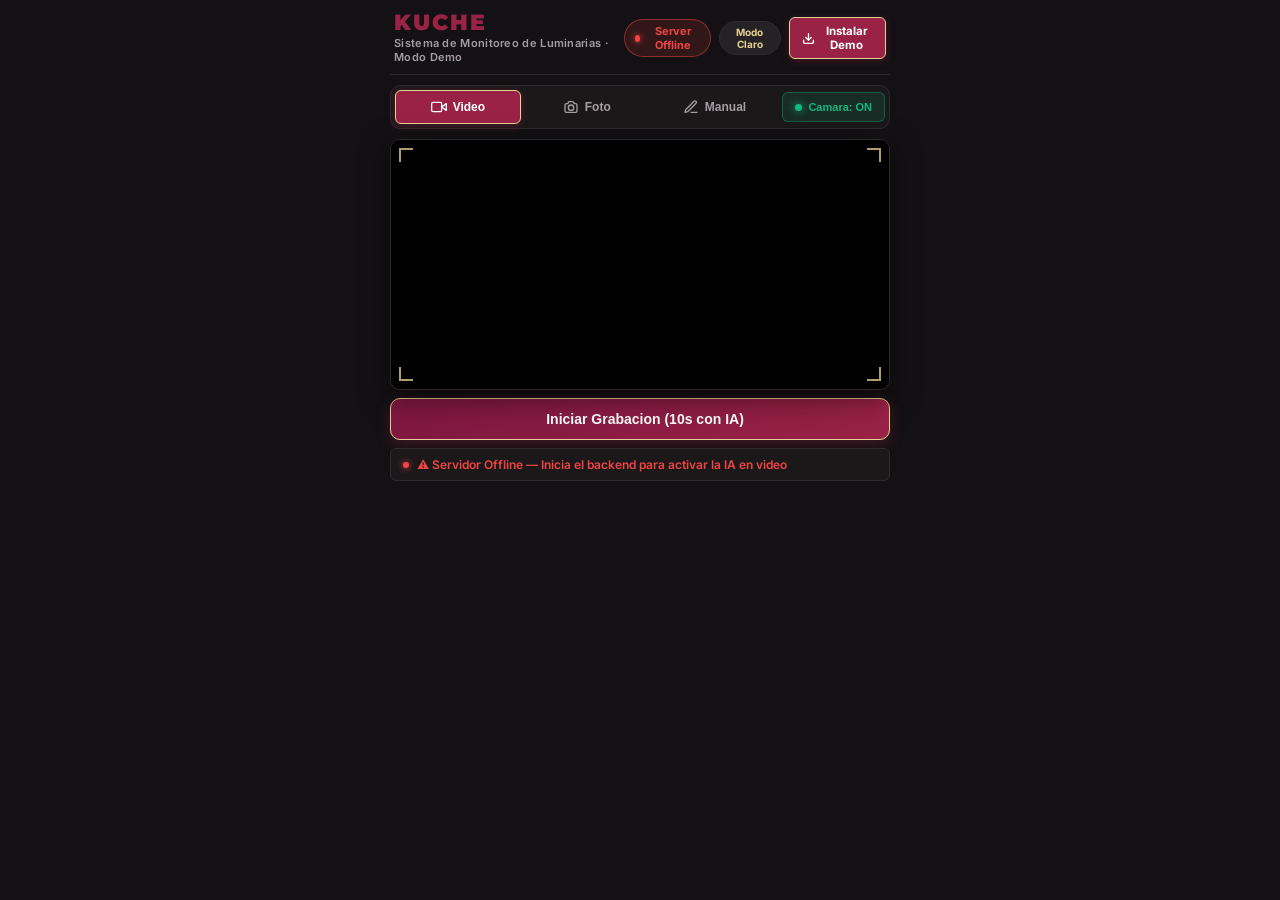
==== commit 2080d957: "feat(status): agregar insignia e indicador Server Online / Offline y mejoras de deteccion en video" ====
--- a/app.html
+++ b/app.html
@@ -34,6 +34,11 @@
       </div>
     </div>
     <div style="display:flex; align-items:center; gap:8px;">
+      <!-- Indicador Dinámico Servidor Online / Offline -->
+      <button id="kuche-server-status-pill" type="button" class="kuche-server-pill-btn offline" onclick="window.KucheAPI && window.KucheAPI.abrirModalServidor()" title="Estado de conexión con el Servidor IA">
+        <span class="kuche-pill-dot"></span>
+        <span>Server Offline</span>
+      </button>
       <button id="btn-theme-toggle" class="btn-theme-pill" onclick="alternarTema()" title="Alternar entre Modo Oscuro y Modo Claro" style="padding:4px 10px; font-size:10px;">
         Modo Claro
       </button>
@@ -201,13 +206,18 @@
 
   <!-- PANEL MODAL DE REPORTE IA (TRAS DETECCIÓN) -->
   <div id="panel-reporte">
-    <div class="panel-title-badge" style="background: rgba(155, 34, 71, 0.2); border: 1px solid var(--clr-guinda-mexicano); color: #fff; padding: 6px 12px; border-radius: 6px; display: inline-flex; align-items: center; gap: 8px; font-weight: 700; margin-bottom: 10px;">
-      <svg class="icon-svg" viewBox="0 0 24 24" style="color: var(--clr-dorado-acento); width: 18px; height: 18px;">
-        <circle cx="12" cy="12" r="10"/>
-        <line x1="12" y1="8" x2="12" y2="12"/>
-        <line x1="12" y1="16" x2="12.01" y2="16"/>
-      </svg>
-      <span>Reporte Técnico Obligatorio — Luminaria Detectada por IA</span>
+    <div style="display:flex; align-items:center; justify-content:space-between; margin-bottom:10px;">
+      <div class="panel-title-badge" style="background: rgba(155, 34, 71, 0.2); border: 1px solid var(--clr-guinda-mexicano); color: #fff; padding: 6px 12px; border-radius: 6px; display: inline-flex; align-items: center; gap: 8px; font-weight: 700;">
+        <svg class="icon-svg" viewBox="0 0 24 24" style="color: var(--clr-dorado-acento); width: 18px; height: 18px;">
+          <circle cx="12" cy="12" r="10"/>
+          <line x1="12" y1="8" x2="12" y2="12"/>
+          <line x1="12" y1="16" x2="12.01" y2="16"/>
+        </svg>
+        <span>Luminaria Detectada por IA</span>
+      </div>
+      <button type="button" onclick="cerrarPanelReporte()" style="background:rgba(255,255,255,0.08); border:1px solid var(--border-medium,#444); color:var(--text-secondary,#ddd); border-radius:6px; padding:6px 12px; font-size:11px; font-weight:700; cursor:pointer;" title="Cerrar y volver a la cámara">
+        ✕ Volver a Cámara
+      </button>
     </div>
 
     <!-- Foto congelada con la detección -->
@@ -239,13 +249,18 @@
       <input type="text" id="reporte-condicion-horaria" class="input-text" readonly value="Día" style="font-weight:700; color:#10b981; background:var(--bg-elevated); border:1px solid #10b981; padding:8px 10px; border-radius:6px; width:100%;">
     </div>
 
-    <button onclick="enviarReporteIA()" class="btn-submit-report" style="width:100%; padding:14px; font-size:14px; font-weight:700;">
-      <svg class="icon-svg" viewBox="0 0 24 24">
-        <line x1="22" y1="2" x2="11" y2="13"/>
-        <polygon points="22 2 15 22 11 13 2 9 22 2"/>
-      </svg>
-      <span>Confirmar y Enviar Reporte Oficial (Obligatorio)</span>
-    </button>
+    <div style="display:flex; gap:10px; margin-top:10px;">
+      <button type="button" onclick="cerrarPanelReporte()" class="btn" style="flex:1; padding:12px; font-size:13px; font-weight:700; background:rgba(255,255,255,0.06); border:1px solid var(--border-medium,#444); color:var(--text-secondary,#ddd); border-radius:8px; cursor:pointer;">
+        Cancelar
+      </button>
+      <button onclick="enviarReporteIA()" class="btn-submit-report" style="flex:2; padding:12px; font-size:13px; font-weight:700;">
+        <svg class="icon-svg" viewBox="0 0 24 24">
+          <line x1="22" y1="2" x2="11" y2="13"/>
+          <polygon points="22 2 15 22 11 13 2 9 22 2"/>
+        </svg>
+        <span>Confirmar y Enviar</span>
+      </button>
+    </div>
   </div>
 
   <!-- TOAST DE CONFIRMACIÓN -->
@@ -256,12 +271,12 @@
     <span>Registro guardado con éxito</span>
   </div>
 
-  <video id="video" autoplay playsinline muted hidden></video>
+  <video id="video" autoplay playsinline muted style="position:fixed;top:-9999px;left:-9999px;width:640px;height:480px;opacity:0;pointer-events:none;z-index:-9999;"></video>
 </div>
 
 <!-- Scripts Kuche: Puente API y Lógica PWA -->
-<script src="./static/kuche-api.js?v=12.0"></script>
-<script src="./static/app.js?v=12.0"></script>
+<script src="./static/kuche-api.js?v=13.0"></script>
+<script src="./static/app.js?v=13.0"></script>
 
 <script>
 // Conmutador de Tema (Modo Oscuro / Modo Claro)
@@ -290,9 +305,8 @@
 window.addEventListener('DOMContentLoaded', () => {
   const guardadoTema = localStorage.getItem('kuche_theme_pref') || 'dark';
   aplicarTema(guardadoTema);
-  if (typeof iniciarCamara === 'function') {
-    iniciarCamara();
-  }
+  // La cámara y análisis IA se inician desde app.js (window.load event)
+  // No llamar iniciarCamara aquí para evitar doble inicialización
 });
 
 window.addEventListener('storage', (e) => {
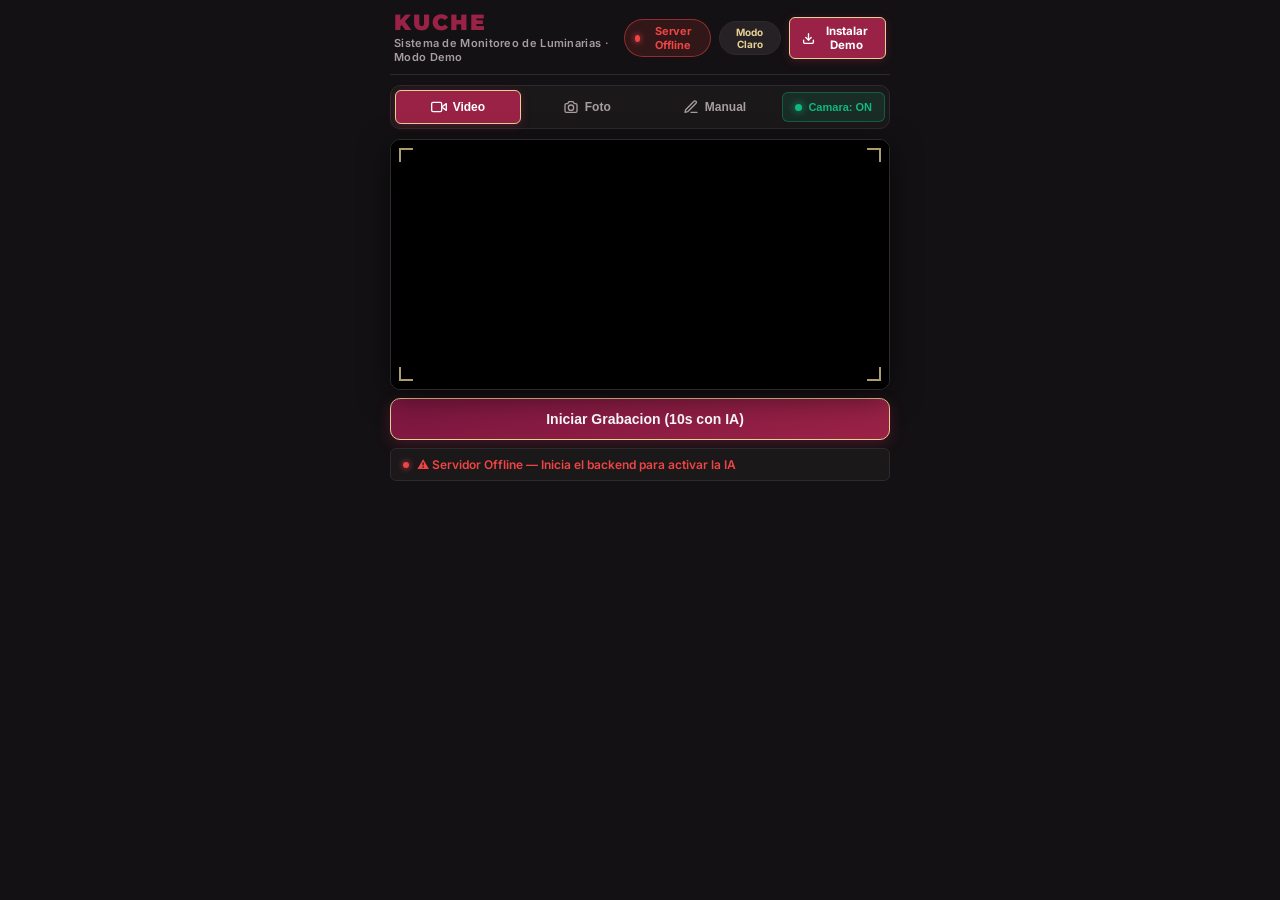
==== commit dec6b5cc: "Fix AI video and photo real-time detection, ping loop, and responsive camera streaming" ====
--- a/app.html
+++ b/app.html
@@ -271,7 +271,7 @@
     <span>Registro guardado con éxito</span>
   </div>
 
-  <video id="video" autoplay playsinline muted style="position:fixed;top:-9999px;left:-9999px;width:640px;height:480px;opacity:0;pointer-events:none;z-index:-9999;"></video>
+  <video id="video" autoplay playsinline muted style="position:absolute;top:0;left:0;width:1px;height:1px;opacity:0.001;pointer-events:none;z-index:-100;"></video>
 </div>
 
 <!-- Scripts Kuche: Puente API y Lógica PWA -->
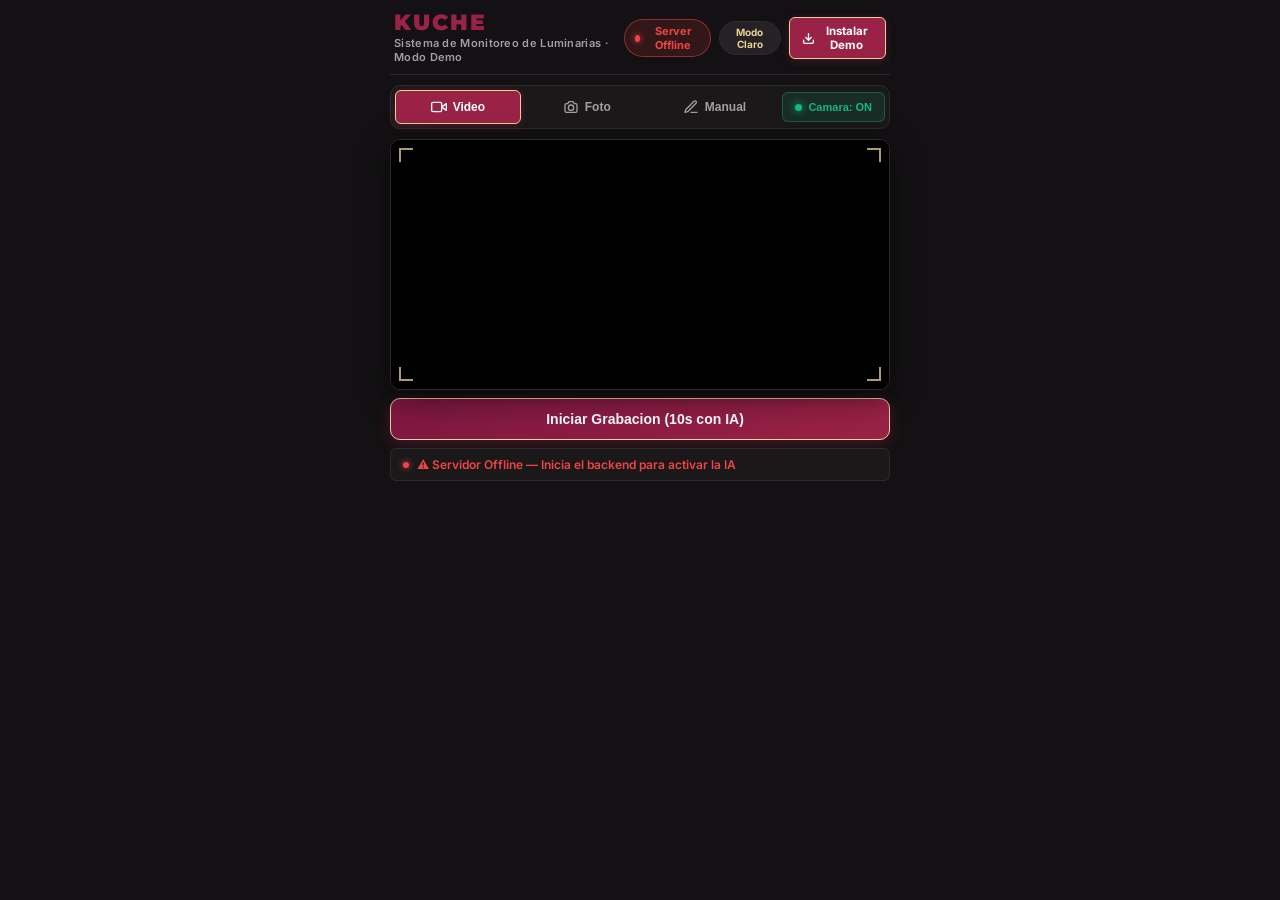
==== commit b5427756: "Triangulacion sensorial: tono del cielo + hora + diagnostico IA de luminarias" ====
--- a/app.html
+++ b/app.html
@@ -275,8 +275,8 @@
 </div>
 
 <!-- Scripts Kuche: Puente API y Lógica PWA -->
-<script src="./static/kuche-api.js?v=13.0"></script>
-<script src="./static/app.js?v=13.0"></script>
+<script src="./static/kuche-api.js?v=15.0"></script>
+<script src="./static/app.js?v=15.0"></script>
 
 <script>
 // Conmutador de Tema (Modo Oscuro / Modo Claro)
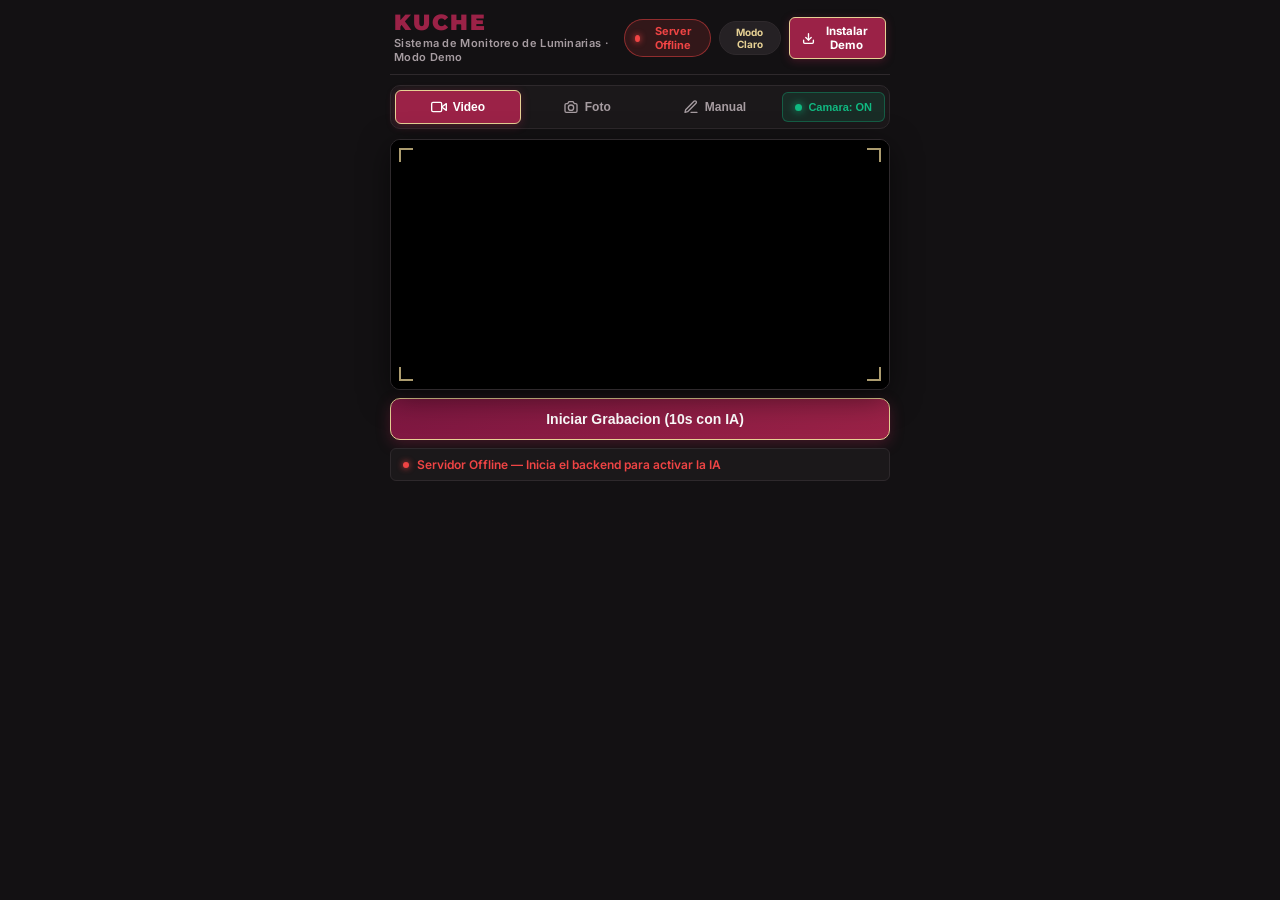
==== commit 529834d4: "Limpieza visual: remover emojis y simplificar IA solo a deteccion de farola y horario" ====
--- a/app.html
+++ b/app.html
@@ -275,8 +275,8 @@
 </div>
 
 <!-- Scripts Kuche: Puente API y Lógica PWA -->
-<script src="./static/kuche-api.js?v=15.0"></script>
-<script src="./static/app.js?v=15.0"></script>
+<script src="./static/kuche-api.js?v=16.0"></script>
+<script src="./static/app.js?v=16.0"></script>
 
 <script>
 // Conmutador de Tema (Modo Oscuro / Modo Claro)
